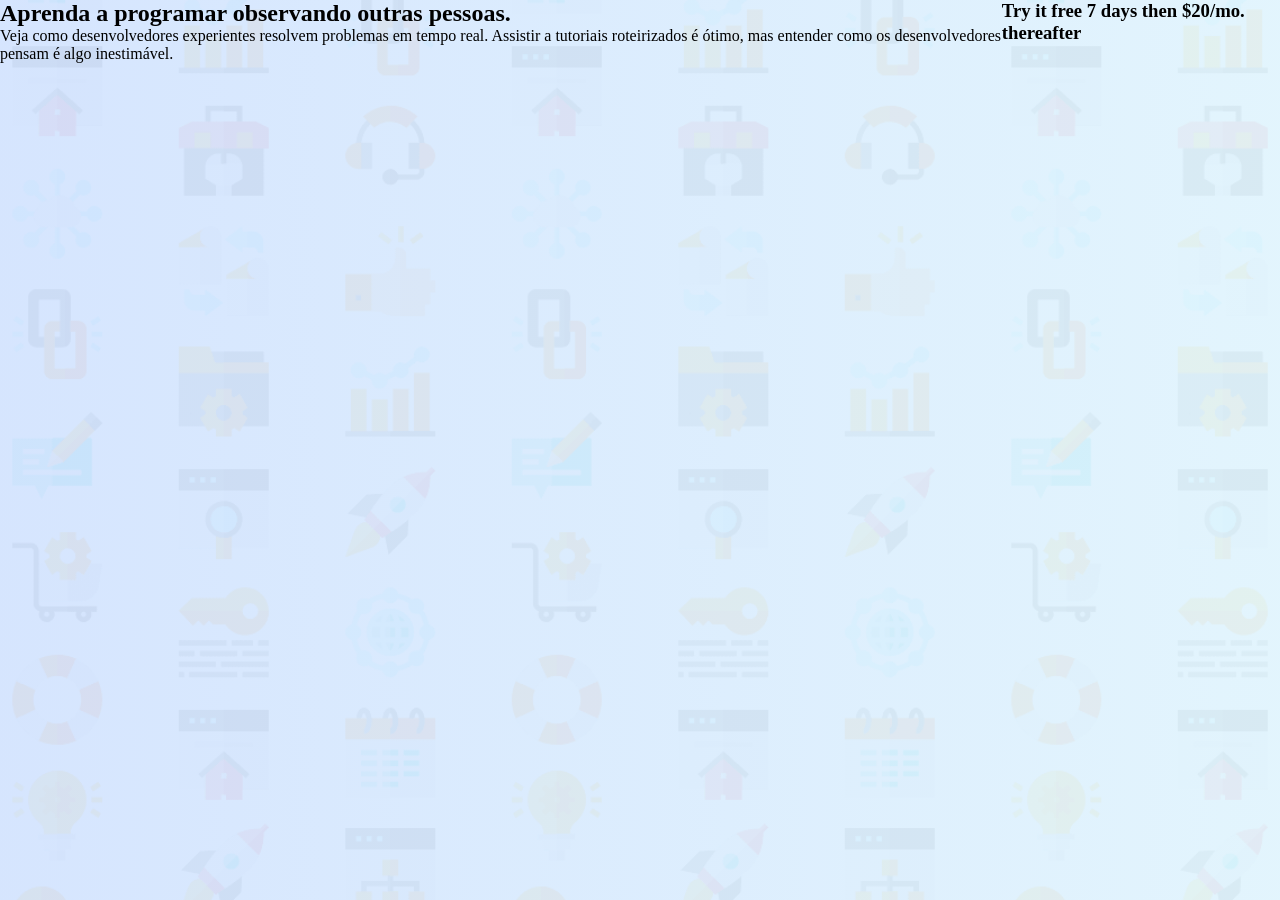
==== index.html @ 95796e5f "Upload" ====
<!DOCTYPE html>
<html lang="en">
<head>
    <meta charset="UTF-8">
    <meta name="viewport" content="width=device-width, initial-scale=1.0">
    <title>Projeto_Form_Inscrição</title>
    <!--link css-->
    <link rel="stylesheet" href="./assets/css/style.css"/>
    <link rel="stylesheet" href="./assets/css/resete.css"/>
    <link rel="stylesheet" href="./assets/css/frame.css"/>
    <!---->
</head>
<body>
    <!--section session-hero-->
    <section style="background-image: linear-gradient(to right, rgba(161, 196, 253, 0.438), rgba(194, 233, 251, 0.466)), url('./assets/img/bg_desktop.png');" class="session-hero">
       <div class="container-bg">
          <div class="flex-fill">
            <div class="title-plataform">
                <h1>Aprenda a programar observando outras pessoas.</h1>
                <p>Veja como desenvolvedores experientes resolvem problemas em tempo real. Assistir a tutoriais roteirizados é ótimo, mas entender como os desenvolvedores pensam é algo inestimável.</p>
            </div>
            <div class="right-contents">
                <div class="grop-blue">
                    <h3>Try it free 7 days then $20/mo. thereafter</h3>
                </div>
                <div class="form-desk">
                    <form id="form-register">
                        
                    </form>
                </div>
            </div>
          </div>
       </div>
    </section>
    <!---->
</body>
</html>
---- assets/css/style.css ----
/* import css */
@import "./color.css";
/**/
/* Classes Gerais */
section.session-hero {
    width:100%;
    height:100vh;
    background-position: center;
    background-size: cover;
}


/**/
---- assets/css/resete.css ----
/* Resete css */
*{
    margin:0;
    padding: 0;
    box-sizing:border-box;
    outline:none;
}

html,body {
    height: 100%;
}
/***/
---- assets/css/frame.css ----
/* Framework */
.container-page {
    width:100%;
    max-width:1200px;
    margin:0 auto;
}

.flex-fill {
    display:flex;
}
/**/
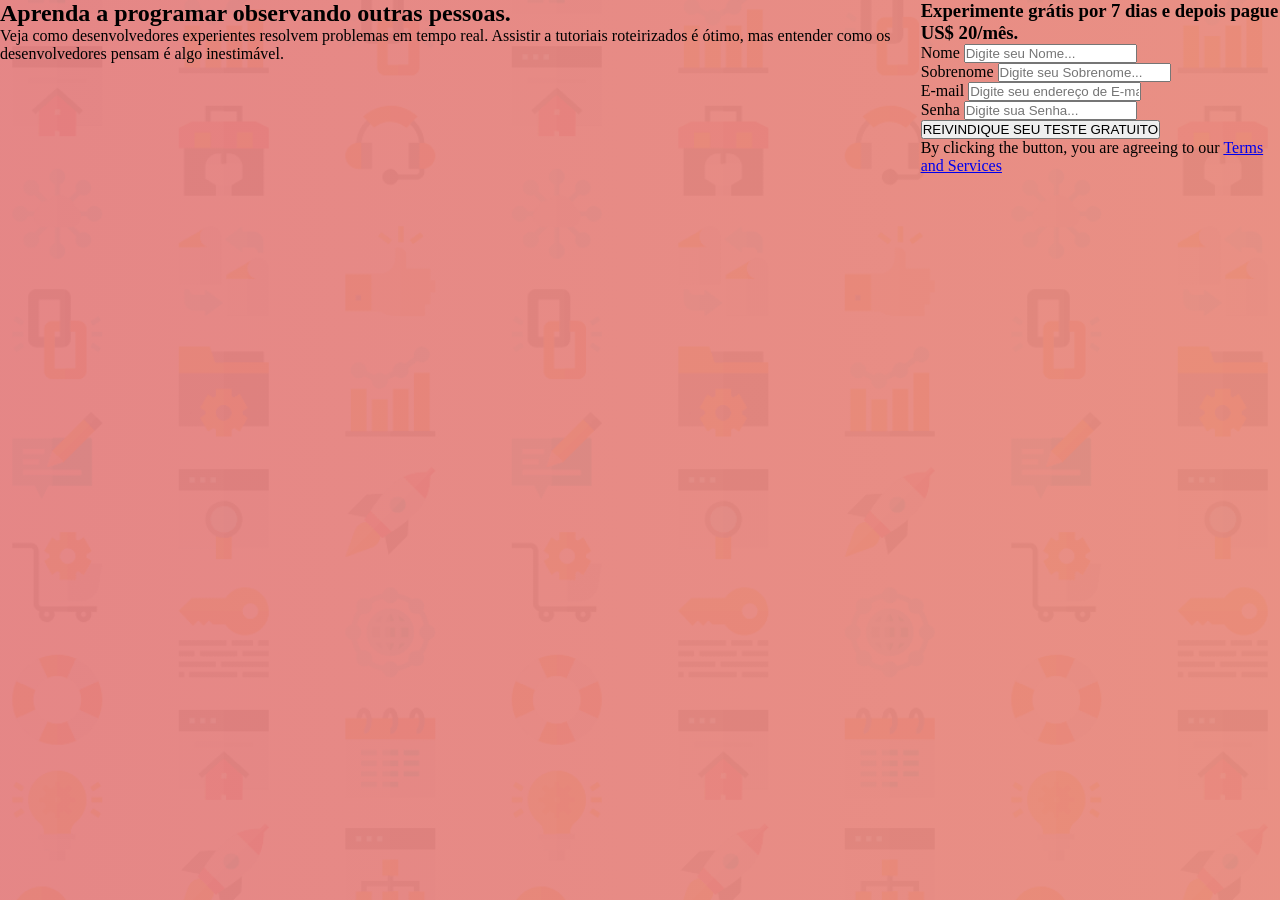
==== commit d775754a: "Update index.html" ====
--- a/index.html
+++ b/index.html
@@ -12,7 +12,7 @@
 </head>
 <body>
     <!--section session-hero-->
-    <section style="background-image: linear-gradient(to right, rgba(161, 196, 253, 0.438), rgba(194, 233, 251, 0.466)), url('./assets/img/bg_desktop.png');" class="session-hero">
+    <section style="background-image: linear-gradient(to right, rgba(209, 43, 43, 0.568), rgba(218, 66, 46, 0.589)), url('./assets/img/bg_desktop.png');" class="session-hero">
        <div class="container-bg">
           <div class="flex-fill">
             <div class="title-plataform">
@@ -21,11 +21,33 @@
             </div>
             <div class="right-contents">
                 <div class="grop-blue">
-                    <h3>Try it free 7 days then $20/mo. thereafter</h3>
+                    <h3>Experimente grátis por 7 dias e depois pague US$ 20/mês.</h3>
                 </div>
                 <div class="form-desk">
-                    <form id="form-register">
-                        
+                    <form class="form-register" id="form-register">
+                        <div class="input-text">
+                            <span>Nome</span>
+                            <input type="text" name="nome" placeholder="Digite seu Nome..."/>
+                        </div>
+                        <div class="input-text">
+                            <span>Sobrenome</span>
+                            <input type="text" name="sobrenome" placeholder="Digite seu Sobrenome..."/>
+                        </div>
+                        <div class="input-text">
+                            <span>E-mail</span>
+                            <input type="text" name="email" placeholder="Digite seu endereço de E-mail.."/>
+                        </div>
+                        <div class="input-text">
+                            <span>Senha</span>
+                            <input type="text" name="senha" placeholder="Digite sua Senha..."/>
+                        </div>
+                        <div class="button-submit">
+                            <input type="submit" name="acao" value="REIVINDIQUE SEU TESTE GRATUITO"/>
+                        </div>
+
+                        <div class="term-services">
+                            <p>By clicking the button, you are agreeing to our <a href="#">Terms and Services</a></p>
+                        </div>
                     </form>
                 </div>
             </div>
@@ -34,4 +56,4 @@
     </section>
     <!---->
 </body>
-</html>+</html>
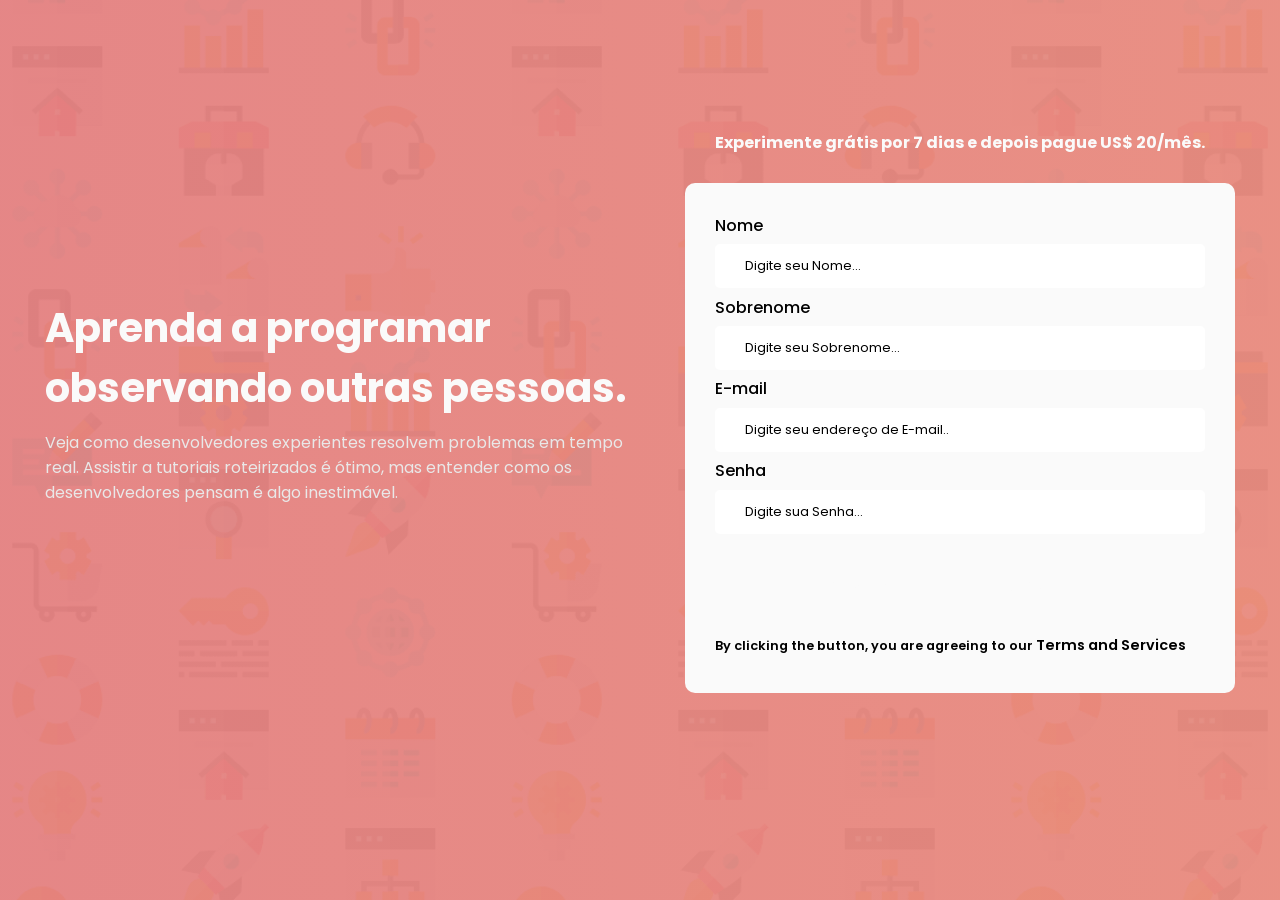
==== commit c1815e58: "Update index.html" ====
--- a/index.html
+++ b/index.html
@@ -4,10 +4,12 @@
     <meta charset="UTF-8">
     <meta name="viewport" content="width=device-width, initial-scale=1.0">
     <title>Projeto_Form_Inscrição</title>
+    <link rel="icon" href="data:image/svg+xml,<svg xmlns='http://www.w3.org/2000/svg' viewBox='0 0 100 100'><text y='.9em' font-size='90'>💻</text></svg>"/>
     <!--link css-->
     <link rel="stylesheet" href="./assets/css/style.css"/>
     <link rel="stylesheet" href="./assets/css/resete.css"/>
     <link rel="stylesheet" href="./assets/css/frame.css"/>
+    <link rel="stylesheet" href="./assets/css/media.css"/>
     <!---->
 </head>
 <body>
@@ -27,19 +29,19 @@
                     <form class="form-register" id="form-register">
                         <div class="input-text">
                             <span>Nome</span>
-                            <input type="text" name="nome" placeholder="Digite seu Nome..."/>
+                            <input type="text" id="nome" name="nome" placeholder="Digite seu Nome..."/>
                         </div>
                         <div class="input-text">
                             <span>Sobrenome</span>
-                            <input type="text" name="sobrenome" placeholder="Digite seu Sobrenome..."/>
+                            <input type="text" id="sobrenome" name="sobrenome" placeholder="Digite seu Sobrenome..."/>
                         </div>
                         <div class="input-text">
                             <span>E-mail</span>
-                            <input type="text" name="email" placeholder="Digite seu endereço de E-mail.."/>
+                            <input type="text" id="email" name="email" placeholder="Digite seu endereço de E-mail.."/>
                         </div>
                         <div class="input-text">
                             <span>Senha</span>
-                            <input type="text" name="senha" placeholder="Digite sua Senha..."/>
+                            <input type="text" id="senha" name="senha" placeholder="Digite sua Senha..."/>
                         </div>
                         <div class="button-submit">
                             <input type="submit" name="acao" value="REIVINDIQUE SEU TESTE GRATUITO"/>
@@ -55,5 +57,9 @@
        </div>
     </section>
     <!---->
+    
+    <!--script js-->
+    <script src="./assets/js/script.js"></script>
+    <!---->
 </body>
 </html>
--- a/assets/css/style.css
+++ b/assets/css/style.css
@@ -1,5 +1,13 @@
+/* import google fonts */
+@import url('https://fonts.googleapis.com/css2?family=Poppins:ital,wght@0,100;0,200;0,300;0,400;0,500;0,600;0,700;0,800;0,900;1,100;1,200;1,300;1,400;1,500;1,600;1,700;1,800;1,900&display=swap');
+/**/
 /* import css */
 @import "./color.css";
+/**/
+/* font css */
+:root {
+    --font-poppins:Poppins;
+}
 /**/
 /* Classes Gerais */
 section.session-hero {
@@ -9,5 +17,127 @@
     background-size: cover;
 }
 
+section.session-hero .flex-fill {
+    align-items: center;
+    justify-content:space-around;
+    padding:110px 2%;
+}
 
-/**/+.title-plataform h1 {
+    color:var(--color-one);
+    font-size:2.5rem;
+    font-family:var(--font-poppins);
+    max-width:590px;
+    margin-bottom:0.8rem;
+}
+
+.title-plataform p {
+    color:var(--color-two);
+    max-width:600px;
+    font-family:var(--font-poppins);
+    font-size:1rem;
+    line-height:25px;
+}
+
+.grop-blue {
+    width:550px;
+    height: 60px;
+    margin-bottom:0.8rem;
+    text-align:center;
+    border-radius:10px;
+    background-color:var(--color-tree);
+    padding:20px;
+}
+
+.grop-blue h3 {
+    color: var(--color-one);
+    font-size: 1rem;
+    font-family:var(--font-poppins);
+}
+
+.form-desk {
+    max-width:550px;
+}
+
+form.form-register {
+ width:100%;
+ height:510px;
+ padding:30px;
+ border-radius:10px;
+ background-color:var(--color-one);
+}
+
+.input-text {
+    display:flex;
+    flex-direction: column;
+}
+
+.input-text span {
+    color:var(--color-six);
+    font-size:1rem;
+    font-family:var(--font-poppins);
+    font-weight:500;
+    margin-bottom:0.4rem;
+}
+
+.input-text input[type=text] {
+    padding:13px 30px;
+    margin-bottom:0.4rem;
+    border-radius:5px;
+    font-size: 0.8rem;
+    font-family:var(--font-poppins);
+    transition: .5s;
+    font-weight:normal;
+    border:1px solid var(--color-five);
+
+}
+
+.input-text input[type=text]:hover {
+    border:2px solid var(--color-six);
+}
+
+.input-text input[type=text]::placeholder {
+    color: var(--color-four);
+}
+
+.button-submit {
+   margin-top:1rem;
+}
+
+
+.button-submit input[type=submit] {
+    width:100%;
+    color:var(--color-one);
+    font-size:1rem;
+    font-family: var(--font-poppins);
+    font-weight:600;
+    padding:19px 30px;
+    border-radius:7px;
+    border: none;
+    background-color:var(--color-seven);
+    cursor:pointer;
+}
+
+.button-submit input[type=submit]:hover {
+    background-color:var(--color-ten);
+}
+
+.term-services {
+    margin-top:1rem;
+}
+
+.term-services p {
+    color:var(--color-eight);
+    font-size:0.8rem;
+    font-family:var(--font-poppins);
+    font-weight:600;
+}
+
+.term-services p a {
+    color: var(--color-nine);
+    text-decoration:none;
+    font-size:0.9rem;
+    font-family:var(--font-poppins);
+    font-weight:600;
+}
+/**/
--- a/assets/css/media.css
+++ b/assets/css/media.css
@@ -0,0 +1,280 @@
+/* Media Queries */
+@media screen and (max-width:1217px) {
+    .title-plataform h1 {
+
+        font-size: 2.2rem;
+        max-width: 520px;
+
+    }
+
+    .title-plataform p {
+
+        max-width: 520px;
+        font-size: 1rem;
+        line-height: 25px;
+    }
+}
+
+@media screen and (max-width:1140px) {
+
+    .title-plataform h1 {
+
+        font-size: 1.8rem;
+        max-width: 400px;
+
+    }
+
+    .title-plataform p {
+        max-width: 350px;
+        font-size: 1rem;
+        line-height: 25px;
+    }
+}
+
+@media screen and (max-width:959px) {
+
+    section.session-hero {
+        height: 185vh;
+    }
+
+
+    section.session-hero .flex-fill {
+        flex-direction: column;
+        padding: 60px 2%;
+    }
+
+
+    .title-plataform h1 {
+        text-align: center;
+        font-size: 2.5rem;
+        max-width: 630px;
+        margin: 10px auto;
+
+    }
+
+    .title-plataform p {
+        text-align: center;
+        margin: 10px auto;
+        max-width: 580px;
+        font-size: 1rem;
+        line-height: 25px;
+    }
+
+
+    .right-contents {
+        margin-top: 2rem;
+    }
+
+}
+
+@media screen and (max-width:625px) {
+
+
+    .title-plataform h1 {
+        text-align: center;
+        font-size: 1.8rem;
+        max-width: 630px;
+        margin: 10px auto;
+
+    }
+
+    .title-plataform p {
+        text-align: center;
+        margin: 10px auto;
+        max-width: 500px;
+        font-size: 1rem;
+        line-height: 25px;
+    }
+
+
+}
+
+@media screen and (max-width:586px) {
+
+
+
+    .title-plataform h1 {
+        text-align: center;
+        font-size: 1.8rem;
+        max-width: 630px;
+        margin: 10px auto;
+
+    }
+
+    .title-plataform p {
+        text-align: center;
+        margin: 10px auto;
+        max-width: 500px;
+        font-size: 1rem;
+        line-height: 25px;
+    }
+
+
+    .grop-blue {
+        width: 460px;
+        margin: 10px auto;
+    }
+
+    .grop-blue h3 {
+
+        font-size: 0.8rem;
+
+    }
+
+    .form-desk {
+
+        max-width: 550px;
+    }
+
+
+    form.form-register {
+        width: 90%;
+        margin: 0 auto;
+    }
+
+
+
+
+}
+
+@media screen and (max-width:567px) {
+
+    .title-plataform h1 {
+        font-size: 1.8rem;
+        max-width: 430px;
+        margin: 10px auto;
+
+    }
+
+    .title-plataform p {
+        font-size: 0.9rem;
+        max-width: 430px;
+    }
+
+}
+
+@media screen and (max-width:584px) {
+
+    .grop-blue {
+        width: 420px;
+        margin: 10px auto;
+    }
+
+    form.form-register {
+        width: 99%;
+        margin: 0 auto;
+    }
+
+    .term-services p {
+
+        font-size: 0.6rem;
+
+    }
+
+    .term-services p a {
+
+        font-size: 0.7rem;
+
+    }
+
+}
+
+
+@media screen and (max-width:514px) {
+
+    .grop-blue {
+        width: 420px;
+        margin: 10px auto;
+    }
+
+    form.form-register {
+        width: 99%;
+        margin: 0 auto;
+    }
+
+    .term-services p {
+
+        font-size: 0.6rem;
+
+    }
+
+    .term-services p a {
+
+        font-size: 0.7rem;
+
+    }
+
+}
+
+
+@media screen and (max-width:430px) {
+      .title-plataform h1 {
+        font-size: 1.5rem;
+        max-width: 380px;
+
+    }
+
+    .title-plataform p {
+        font-size: 0.8rem;
+        max-width: 370px;
+    }
+
+      .grop-blue {
+        width:350px;
+        margin: 10px auto;
+    }
+
+     .grop-blue h3 {
+        font-size: 0.6rem;
+     }
+
+    form.form-register {
+        width: 90%;
+        margin: 0 auto;
+    }
+
+    .button-submit input[type=submit] {
+        font-size:0.8rem;
+    
+
+    }
+
+
+}
+
+@media screen and (max-width:375px) {
+      .title-plataform h1 {
+        font-size: 1.5rem;
+        max-width: 380px;
+
+    }
+
+    .title-plataform p {
+        font-size: 0.7rem;
+        max-width: 350px;
+    }
+
+      .grop-blue {
+        width:325px;
+        margin: 10px auto;
+    }
+
+     .grop-blue h3 {
+        font-size: 0.6rem;
+     }
+
+    form.form-register {
+        width: 90%;
+        margin: 0 auto;
+    }
+
+    .button-submit input[type=submit] {
+        font-size:0.8rem;
+    
+
+    }
+
+
+}
+
+/***/
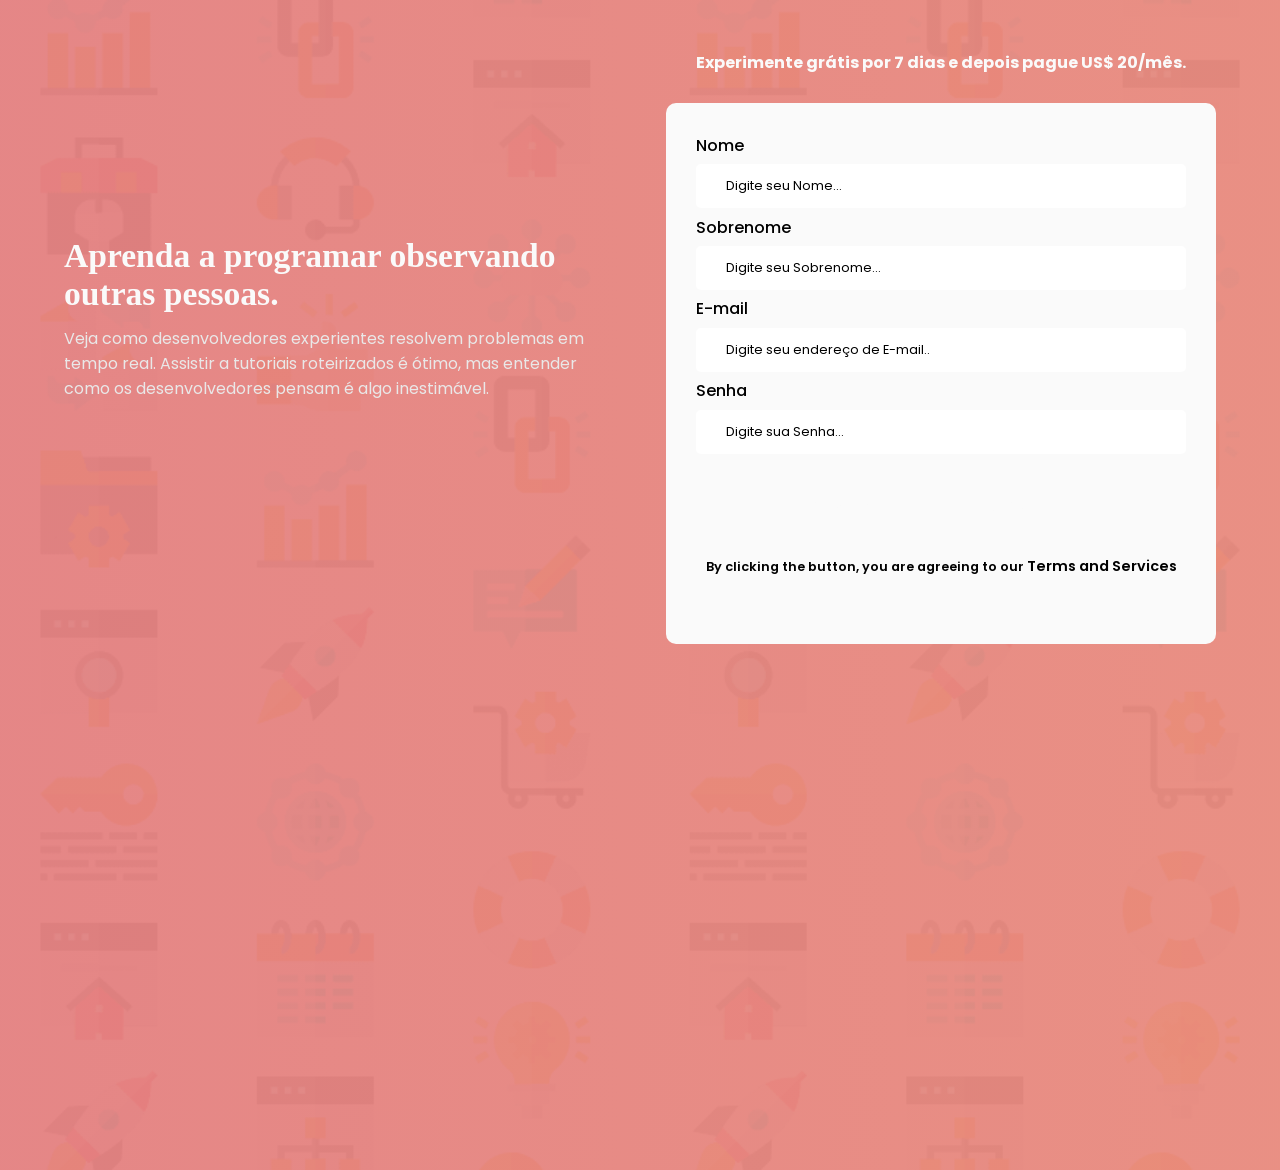
==== commit 1acf95cd: "Update index.html" ====
--- a/index.html
+++ b/index.html
@@ -15,7 +15,7 @@
 <body>
     <!--section session-hero-->
     <section style="background-image: linear-gradient(to right, rgba(209, 43, 43, 0.568), rgba(218, 66, 46, 0.589)), url('./assets/img/bg_desktop.png');" class="session-hero">
-       <div class="container-bg">
+       <div class="container-page">
           <div class="flex-fill">
             <div class="title-plataform">
                 <h1>Aprenda a programar observando outras pessoas.</h1>
--- a/assets/css/style.css
+++ b/assets/css/style.css
@@ -12,28 +12,30 @@
 /* Classes Gerais */
 section.session-hero {
     width:100%;
-    height:100vh;
+    height: 130vh;
     background-position: center;
     background-size: cover;
 }
 
 section.session-hero .flex-fill {
     align-items: center;
-    justify-content:space-around;
-    padding:110px 2%;
+    justify-content:space-between;
+    padding:30px 2%;
 }
 
 .title-plataform h1 {
     color:var(--color-one);
-    font-size:2.5rem;
-    font-family:var(--font-poppins);
-    max-width:590px;
+    font-size:2.1rem;
+    text-align: left;
+    font-family:var(--font-poppins);
+    max-width:550px;
     margin-bottom:0.8rem;
 }
 
 .title-plataform p {
     color:var(--color-two);
-    max-width:600px;
+    max-width:550px;
+    text-align: left;
     font-family:var(--font-poppins);
     font-size:1rem;
     line-height:25px;
@@ -61,7 +63,7 @@
 
 form.form-register {
  width:100%;
- height:510px;
+ height:auto;
  padding:30px;
  border-radius:10px;
  background-color:var(--color-one);
@@ -141,3 +143,78 @@
     font-weight:600;
 }
 /**/
+
+
+/* form erro */
+.input-text input.erro {
+    border:2px solid var(--color-nine);
+    background-color:var(--color-one);
+}
+
+.input-text .erro-mensagem {
+    color:var(--color-nine);
+    font-size:0.6rem;
+    margin-top:5px;
+    display:block;
+    text-align:right;
+    margin-top: 4px;
+    margin-bottom: 8px;
+}
+/***/
+
+
+/* session sucesso.html */
+    .card-sucesso {
+        background:var(--color-eleven);
+        border-radius: 12px;
+        padding: 60px 80px;
+        text-align: center;
+        box-shadow: 0 20px 60px rgba(0,0,0,0.2);
+        max-width: 560px;
+        width: 90%;
+    }
+
+    .icone {
+        font-size: 5rem;
+        margin-bottom: 24px;
+    }
+
+    h1 {
+        font-size: 1.8rem;
+        font-weight: 800;
+        text-align: center;
+        color:var(--color-one);
+        margin-bottom: 12px;
+    }
+
+    p {
+        color:var(--color-two);
+        font-size: 1rem;
+        line-height: 1.6;
+        text-align: center;
+        max-width:550px;
+        margin-bottom: 36px;
+    }
+
+    .card-sucess {
+        text-align: center;
+    }
+
+    .btn-voltar {
+        display: inline-block;
+        padding: 16px 40px;
+        background-color: var(--color-eleven);
+        color:var(--color-one);
+        font-family: 'Poppins', sans-serif;
+        font-size: 1rem;
+        font-weight: 700;
+        border-radius: 8px;
+        text-decoration: none;
+        transition: background 0.2s;
+    }
+
+    .btn-voltar:hover {
+        background-color:var(--color-eleven);
+    }
+/***/
+
